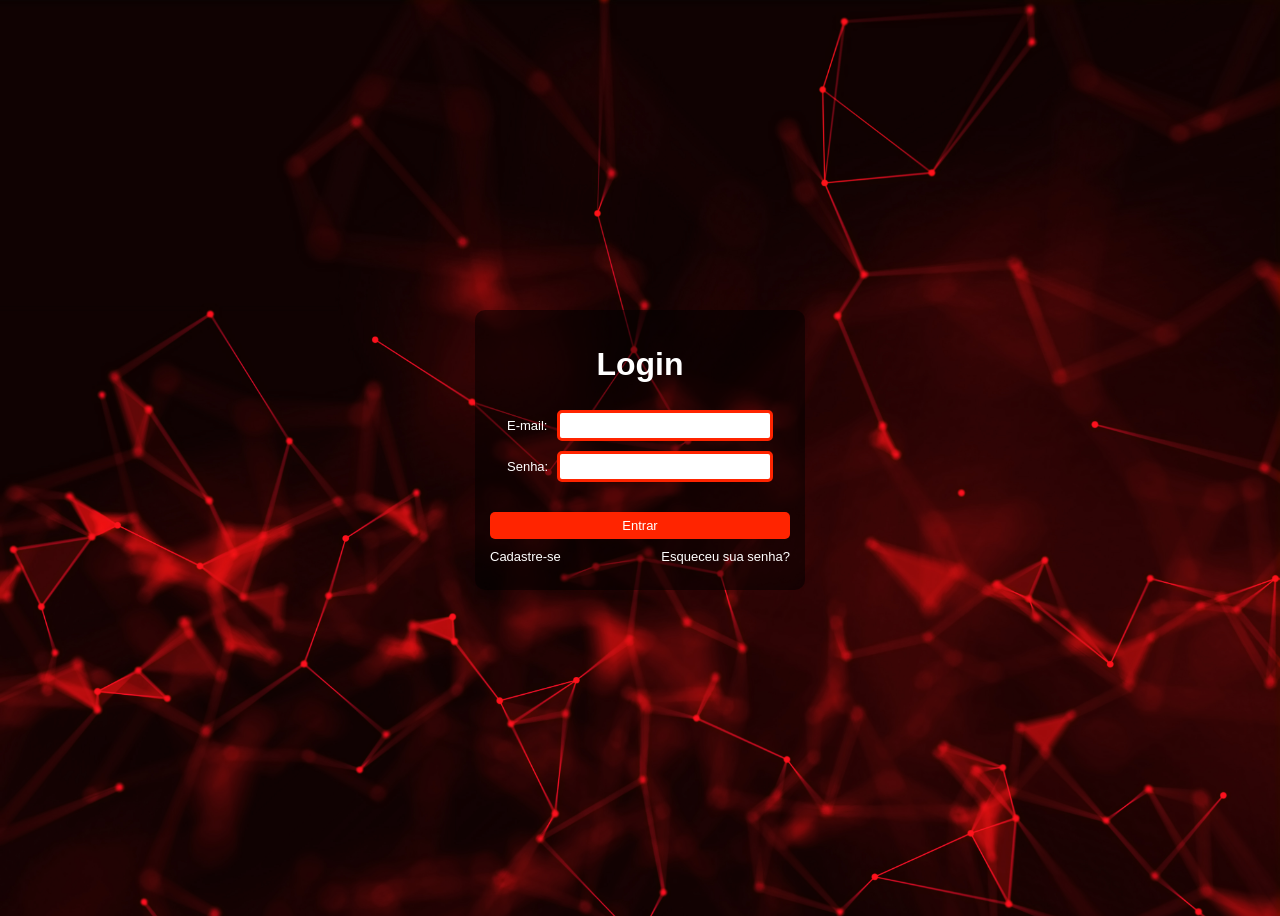
==== index.html @ 1a33cc0a "Adiciona responsividade com media queries e prepara estrutura para JavaScript" ====
<!doctype html>
<html lang="pt-br">
  <head>
    <meta charset="UTF-8" />
    <meta name="viewport" content="width=device-width, initial-scale=1.0" />
    <link rel="stylesheet" href="style.css" />
    <title>Login</title>
  </head>
  <body>
    <form action="#" method="post">
      <h1>Login</h1>
      <div>
        <label for="email">E-mail:</label>
        <input type="email" id="email" name="email" required />
      </div>
      <div>
        <label for="senha">Senha:</label>
        <input type="password" id="senha" name="senha" required />
      </div>
      <button type="submit">Entrar</button>
      <div class="links">
        <a href="#">Cadastre-se</a>
        <a href="#">Esqueceu sua senha?</a>
      </div>
    </form>
    <script src="script.js"></script>
  </body>
</html>
---- style.css ----
body {
  height: 100vh;
  background-image: url("Imagens/background.jpg");
  background-size: cover;
  background-repeat: no-repeat;
  font-family: Arial, Helvetica, sans-serif;
  color: white;
  a {
    color: white;
    text-decoration: none;
  }
}

form {
  width: 300px;
  height: 250px;
  background-color: rgba(0, 0, 0, 0.5);
  border-radius: 10px;
  padding: 15px;
  margin: auto;
  position: absolute;
  top: 0;
  bottom: 0;
  left: 0;
  right: 0;
}

h1 {
  text-align: center;
}

div {
  font-size: 13px;
  display: flex;
  justify-content: center;
  align-items: center;
}

label {
  width: 50px;
}

input {
  width: 200px;
  height: 15px;
  border-radius: 5px;
  border: solid 3px #ff2400;
  padding: 5px;
  margin: 5px 0 5px 0;
}

button {
  width: 100%;
  height: 27px;
  border-radius: 5px;
  border: none;
  background-color: #ff2400;
  font-size: 13px;
  cursor: pointer;
  color: white;
  margin-top: 25px;
  margin-bottom: 10px;
}

.links {
  font-size: 13px;
  display: flex;
  justify-content: space-between;
  a:hover {
    text-decoration: underline;
    cursor: pointer;
    color: #ff2400;
  }
}

@media (max-width: 1024px) {
  form {
    width: 60%;
    height: 35%;
    padding: 10px;
   }

}

@media (max-width: 768px) {
  form {
    width: 50%;
    height: 65%;
    padding: 10px;
   }
}

@media (max-width: 480px) {
  form {
    width: 70%;
    height: 50%;
    padding: 10px;
   }
}
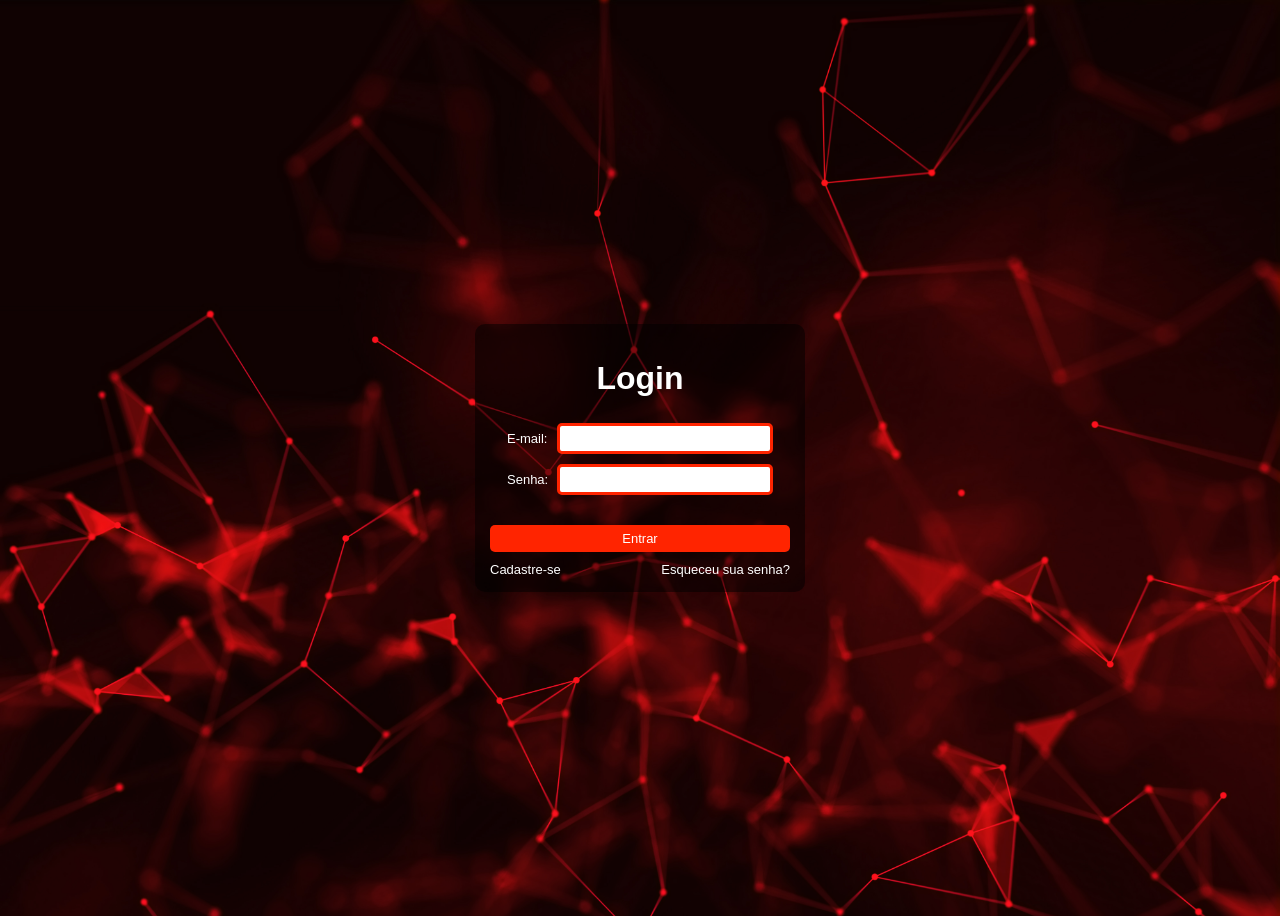
==== commit 66a0a251: "Corrige centralização no mobile com Flexbox e adiciona comentários explicativos" ====
--- a/index.html
+++ b/index.html
@@ -1,15 +1,15 @@
-<!doctype html>
+<!doctype html> 
 <html lang="pt-br">
   <head>
     <meta charset="UTF-8" />
-    <meta name="viewport" content="width=device-width, initial-scale=1.0" />
+    <meta name="viewport" content="width=device-width, initial-scale=1.0" /> <!-- Meta tag que verifica o tamanho da tela para que as media queries funcionem corretamente -->
     <link rel="stylesheet" href="style.css" />
     <title>Login</title>
   </head>
   <body>
     <form action="#" method="post">
       <h1>Login</h1>
-      <div>
+      <div> <!--Utilizei div neste ponto para possibilitar uma estilização mais ordenada e flexível dos elementos do formulário -->
         <label for="email">E-mail:</label>
         <input type="email" id="email" name="email" required />
       </div>
--- a/style.css
+++ b/style.css
@@ -1,11 +1,15 @@
 body {
-  height: 100vh;
+  height: 100vh; /* Medida utilizada para que a background-image ocupe toda a altura da página de acordo com dispositivo utilizado */
   background-image: url("Imagens/background.jpg");
   background-size: cover;
   background-repeat: no-repeat;
   font-family: Arial, Helvetica, sans-serif;
-  color: white;
+  color: white; /* Cor utilizada para trazer bom contraste com o fundo escuro */
+  display: flex;
+  justify-content: center;
+  align-items: center;
   a {
+    /* Estilização de links realizada dentro do body para sobrepor a regra padrão do navegador */
     color: white;
     text-decoration: none;
   }
@@ -13,16 +17,10 @@
 
 form {
   width: 300px;
-  height: 250px;
-  background-color: rgba(0, 0, 0, 0.5);
+  margin: auto;
+  padding: 15px;
   border-radius: 10px;
-  padding: 15px;
-  margin: auto;
-  position: absolute;
-  top: 0;
-  bottom: 0;
-  left: 0;
-  right: 0;
+  background-color: rgba(0, 0, 0, 0.5); /*Utilizado para criar um efeito de transparência no fundo do formulário, permitindo que a imagem de background seja parcialmente visível */
 }
 
 h1 {
@@ -43,29 +41,28 @@
 input {
   width: 200px;
   height: 15px;
+  margin: 5px 0 5px 0;
+  padding: 5px;
+  border: solid 3px #ff2400; /* Cor utilizada para combinar com as cores da imagem de background */
   border-radius: 5px;
-  border: solid 3px #ff2400;
-  padding: 5px;
-  margin: 5px 0 5px 0;
 }
 
 button {
   width: 100%;
   height: 27px;
+  margin: 25px 0 10px 0;
+  border: none;
   border-radius: 5px;
-  border: none;
   background-color: #ff2400;
   font-size: 13px;
   cursor: pointer;
   color: white;
-  margin-top: 25px;
-  margin-bottom: 10px;
 }
 
 .links {
   font-size: 13px;
   display: flex;
-  justify-content: space-between;
+  justify-content: space-between; /* Alinhamento dos links de forma que fiquem nas extremidades do container */
   a:hover {
     text-decoration: underline;
     cursor: pointer;
@@ -73,27 +70,25 @@
   }
 }
 
+/* Media queries utilizando-se de 3 breakpoints permitindo responsividade em tamanhos de tela variados */
+
 @media (max-width: 1024px) {
   form {
-    width: 60%;
-    height: 35%;
+    width: 40%;
     padding: 10px;
-   }
-
+  }
 }
 
 @media (max-width: 768px) {
   form {
-    width: 50%;
-    height: 65%;
+    width: 60%;
     padding: 10px;
-   }
+  }
 }
 
 @media (max-width: 480px) {
   form {
-    width: 70%;
-    height: 50%;
+    width: 80%;
     padding: 10px;
-   }
-}+  }
+}
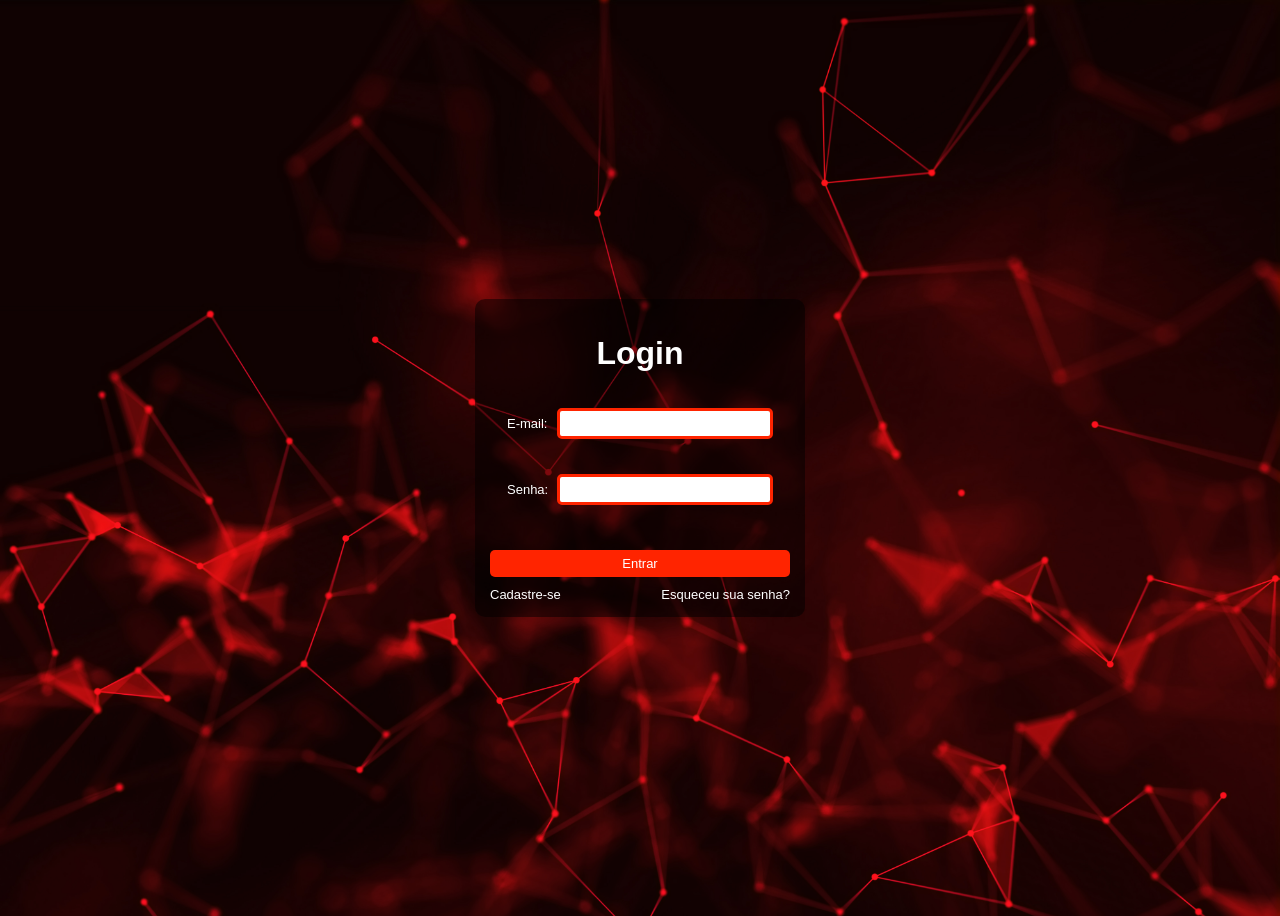
==== commit 54d2dbb1: "Implementa feedback visual via JavaScript" ====
--- a/index.html
+++ b/index.html
@@ -1,21 +1,29 @@
-<!doctype html> 
+<!doctype html>
 <html lang="pt-br">
   <head>
     <meta charset="UTF-8" />
-    <meta name="viewport" content="width=device-width, initial-scale=1.0" /> <!-- Meta tag que verifica o tamanho da tela para que as media queries funcionem corretamente -->
+    <meta name="viewport" content="width=device-width, initial-scale=1.0" />
+    <!-- Meta tag que verifica o tamanho da tela para que as media queries funcionem corretamente -->
     <link rel="stylesheet" href="style.css" />
     <title>Login</title>
   </head>
   <body>
-    <form action="#" method="post">
+    <form id="form" action="#" method="post">
       <h1>Login</h1>
-      <div> <!--Utilizei div neste ponto para possibilitar uma estilização mais ordenada e flexível dos elementos do formulário -->
-        <label for="email">E-mail:</label>
-        <input type="email" id="email" name="email" required />
+      <div class="group">
+        <!--Utilizei div neste ponto para possibilitar uma estilização mais ordenada e flexível dos elementos do formulário -->
+        <div class="input">
+          <label for="email">E-mail:</label>
+          <input type="email" id="email" name="email" required />
+        </div>
+        <p id="emailError" class="error"></p>
       </div>
-      <div>
-        <label for="senha">Senha:</label>
-        <input type="password" id="senha" name="senha" required />
+      <div class="group">
+        <div class="input">
+          <label for="senha">Senha:</label>
+          <input type="password" id="senha" name="senha" required />
+        </div>
+        <p id="passwordError" class="error"></p>
       </div>
       <button type="submit">Entrar</button>
       <div class="links">
--- a/style.css
+++ b/style.css
@@ -20,18 +20,33 @@
   margin: auto;
   padding: 15px;
   border-radius: 10px;
-  background-color: rgba(0, 0, 0, 0.5); /*Utilizado para criar um efeito de transparência no fundo do formulário, permitindo que a imagem de background seja parcialmente visível */
+  background-color: rgba(
+    0,
+    0,
+    0,
+    0.5
+  ); /*Utilizado para criar um efeito de transparência no fundo do formulário, permitindo que a imagem de background seja parcialmente visível */
 }
 
 h1 {
   text-align: center;
 }
 
-div {
+div.group {
   font-size: 13px;
   display: flex;
+  flex-direction: column;
   justify-content: center;
   align-items: center;
+  margin: 5px;
+  padding: 5px;
+}
+
+div.input {
+  display: flex;
+  flex-direction: row;
+  align-items: center;
+  margin: 5px;
 }
 
 label {
@@ -70,6 +85,14 @@
   }
 }
 
+.error {
+  font-family: Arial, Helvetica, sans-serif;
+  font-size: 11px;
+  text-align: center;
+  color: #ff2400;
+  margin: auto;
+}
+
 /* Media queries utilizando-se de 3 breakpoints permitindo responsividade em tamanhos de tela variados */
 
 @media (max-width: 1024px) {
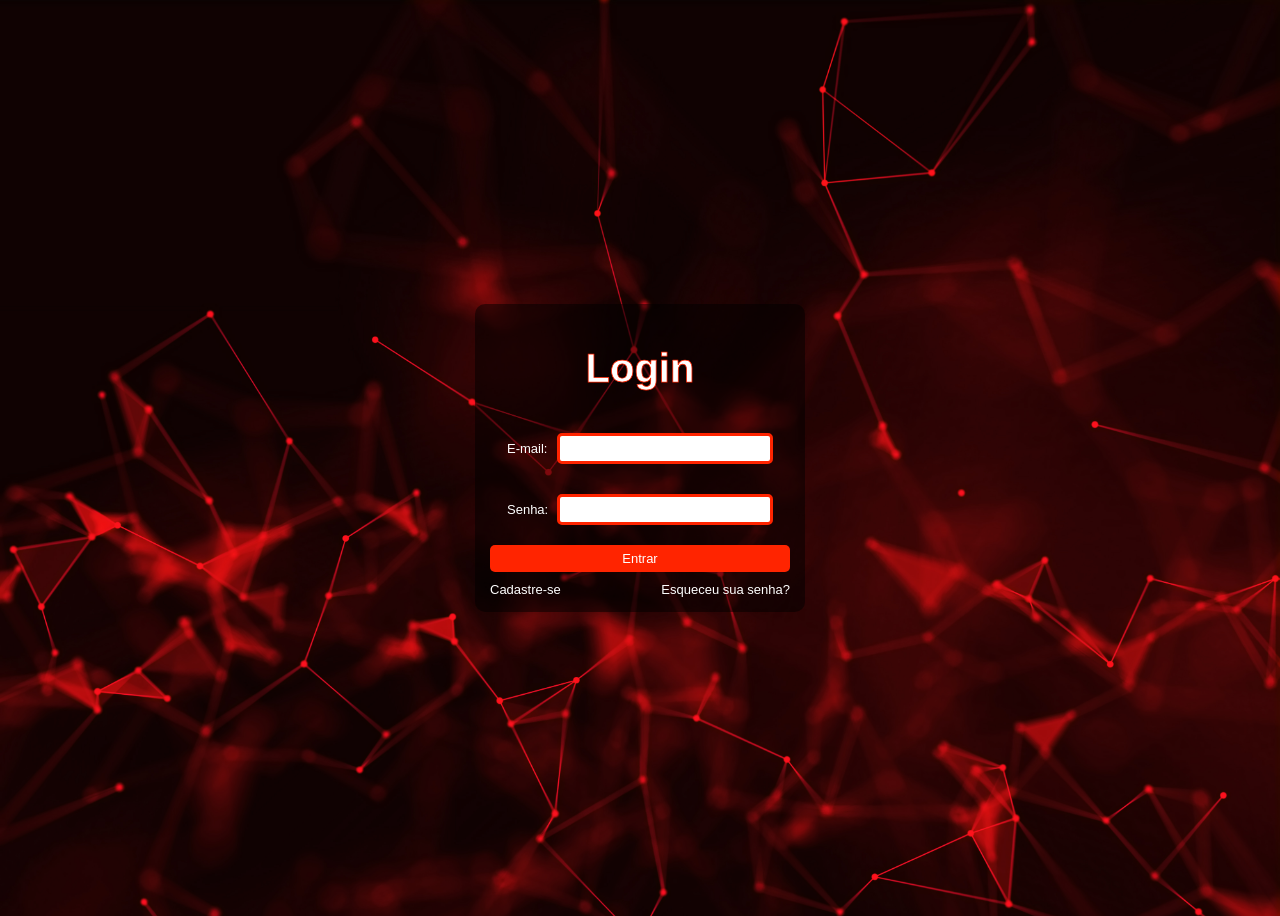
==== commit 824db491: "Alteração visual do título h1" ====
--- a/index.html
+++ b/index.html
@@ -9,7 +9,7 @@
   </head>
   <body>
     <form id="form" action="#" method="post">
-      <h1>Login</h1>
+      <h1 class ="title">Login</h1>
       <div class="group">
         <!--Utilizei div neste ponto para possibilitar uma estilização mais ordenada e flexível dos elementos do formulário -->
         <div class="input">
--- a/style.css
+++ b/style.css
@@ -28,8 +28,11 @@
   ); /*Utilizado para criar um efeito de transparência no fundo do formulário, permitindo que a imagem de background seja parcialmente visível */
 }
 
-h1 {
+h1.title {
+  font-size: 40px;
   text-align: center;
+  -webkit-text-stroke: 0.75px;
+  -webkit-text-stroke-color: #ff2400;
 }
 
 div.group {
@@ -46,7 +49,7 @@
   display: flex;
   flex-direction: row;
   align-items: center;
-  margin: 5px;
+  margin-top: 5px;
 }
 
 label {
@@ -65,7 +68,7 @@
 button {
   width: 100%;
   height: 27px;
-  margin: 25px 0 10px 0;
+  margin: 5px 0 10px 0;
   border: none;
   border-radius: 5px;
   background-color: #ff2400;
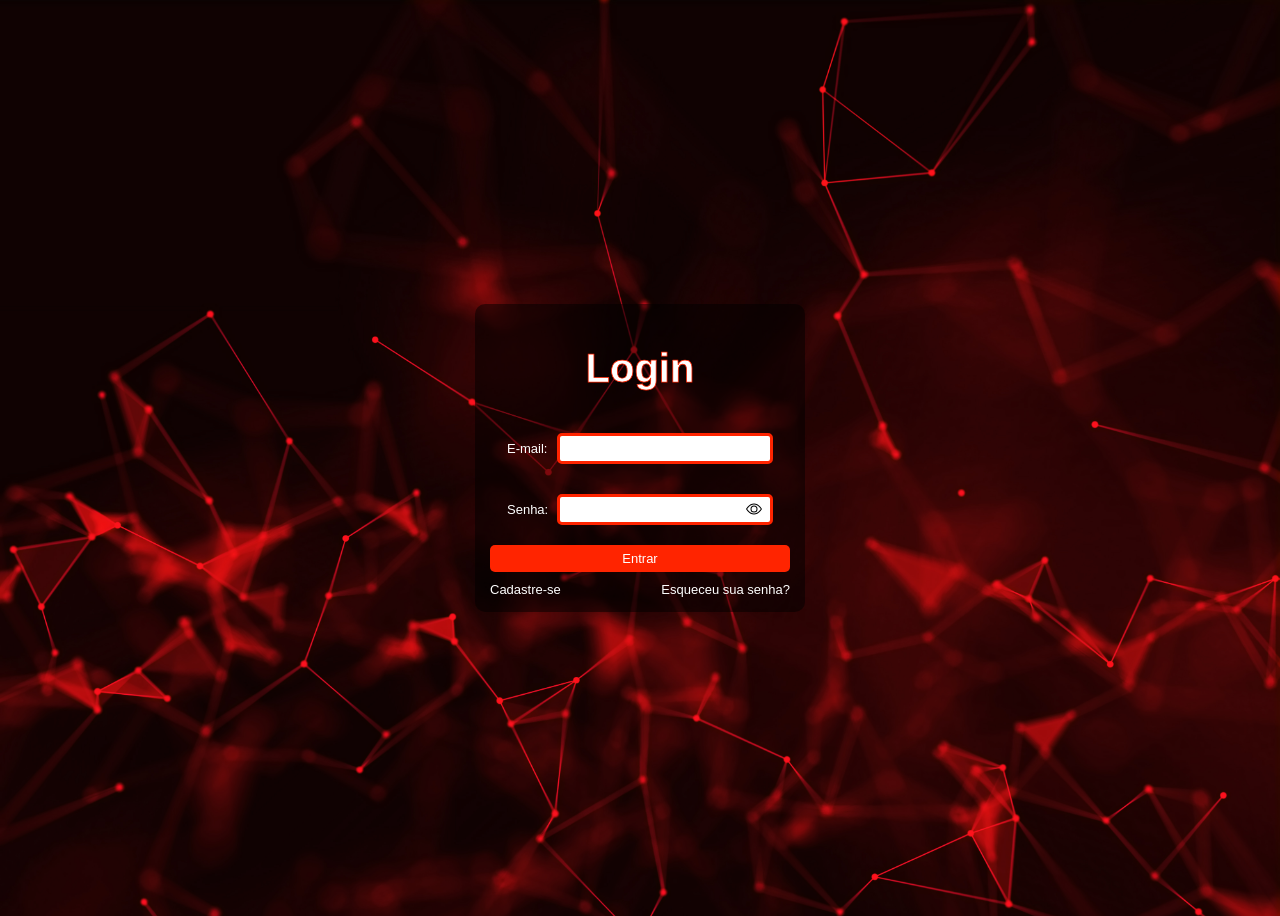
==== commit 3839d918: "Adiciona botao de mostrar/ocultar senha e corrige acessibilidade (label/for, autocomplete)" ====
--- a/index.html
+++ b/index.html
@@ -8,20 +8,37 @@
     <title>Login</title>
   </head>
   <body>
-    <form id="form" action="#" method="post">
-      <h1 class ="title">Login</h1>
+    <form id="form" action="#" method="post" novalidate>
+      <h1 class="title">Login</h1>
       <div class="group">
         <!--Utilizei div neste ponto para possibilitar uma estilização mais ordenada e flexível dos elementos do formulário -->
         <div class="input">
           <label for="email">E-mail:</label>
-          <input type="email" id="email" name="email" required />
+          <input
+            type="email"
+            autocomplete="email"
+            id="email"
+            name="email"
+            required
+          />
         </div>
         <p id="emailError" class="error"></p>
       </div>
       <div class="group">
         <div class="input">
-          <label for="senha">Senha:</label>
-          <input type="password" id="senha" name="senha" required />
+          <label for="password">Senha:</label>
+          <div class="passwordContainer">
+            <input
+              type="password"
+              autocomplete="current-password"
+              id="password"
+              name="password"
+              required
+            />
+            <button type="button" class="eyeIcon" id="togglePassword">
+              <img src="Icones/eye.svg" id="eye" alt="showPassword" />
+            </button>
+          </div>
         </div>
         <p id="passwordError" class="error"></p>
       </div>
--- a/style.css
+++ b/style.css
@@ -77,6 +77,20 @@
   color: white;
 }
 
+.eyeIcon {
+  width: auto;
+  height: auto;
+  padding: 1px 1px 1px 1px;
+  border: none;
+  border-radius: 0;
+  margin: auto;
+  position: absolute;
+  right: 10px;
+  top: 50%;
+  transform: translateY(-43%);
+  background: transparent;
+}
+
 .links {
   font-size: 13px;
   display: flex;
@@ -96,6 +110,12 @@
   margin: auto;
 }
 
+.passwordContainer {
+  position: relative;
+  display: flex;
+  align-items: center;
+}
+
 /* Media queries utilizando-se de 3 breakpoints permitindo responsividade em tamanhos de tela variados */
 
 @media (max-width: 1024px) {
@@ -107,7 +127,7 @@
 
 @media (max-width: 768px) {
   form {
-    width: 60%;
+    width: 50%;
     padding: 10px;
   }
 }
